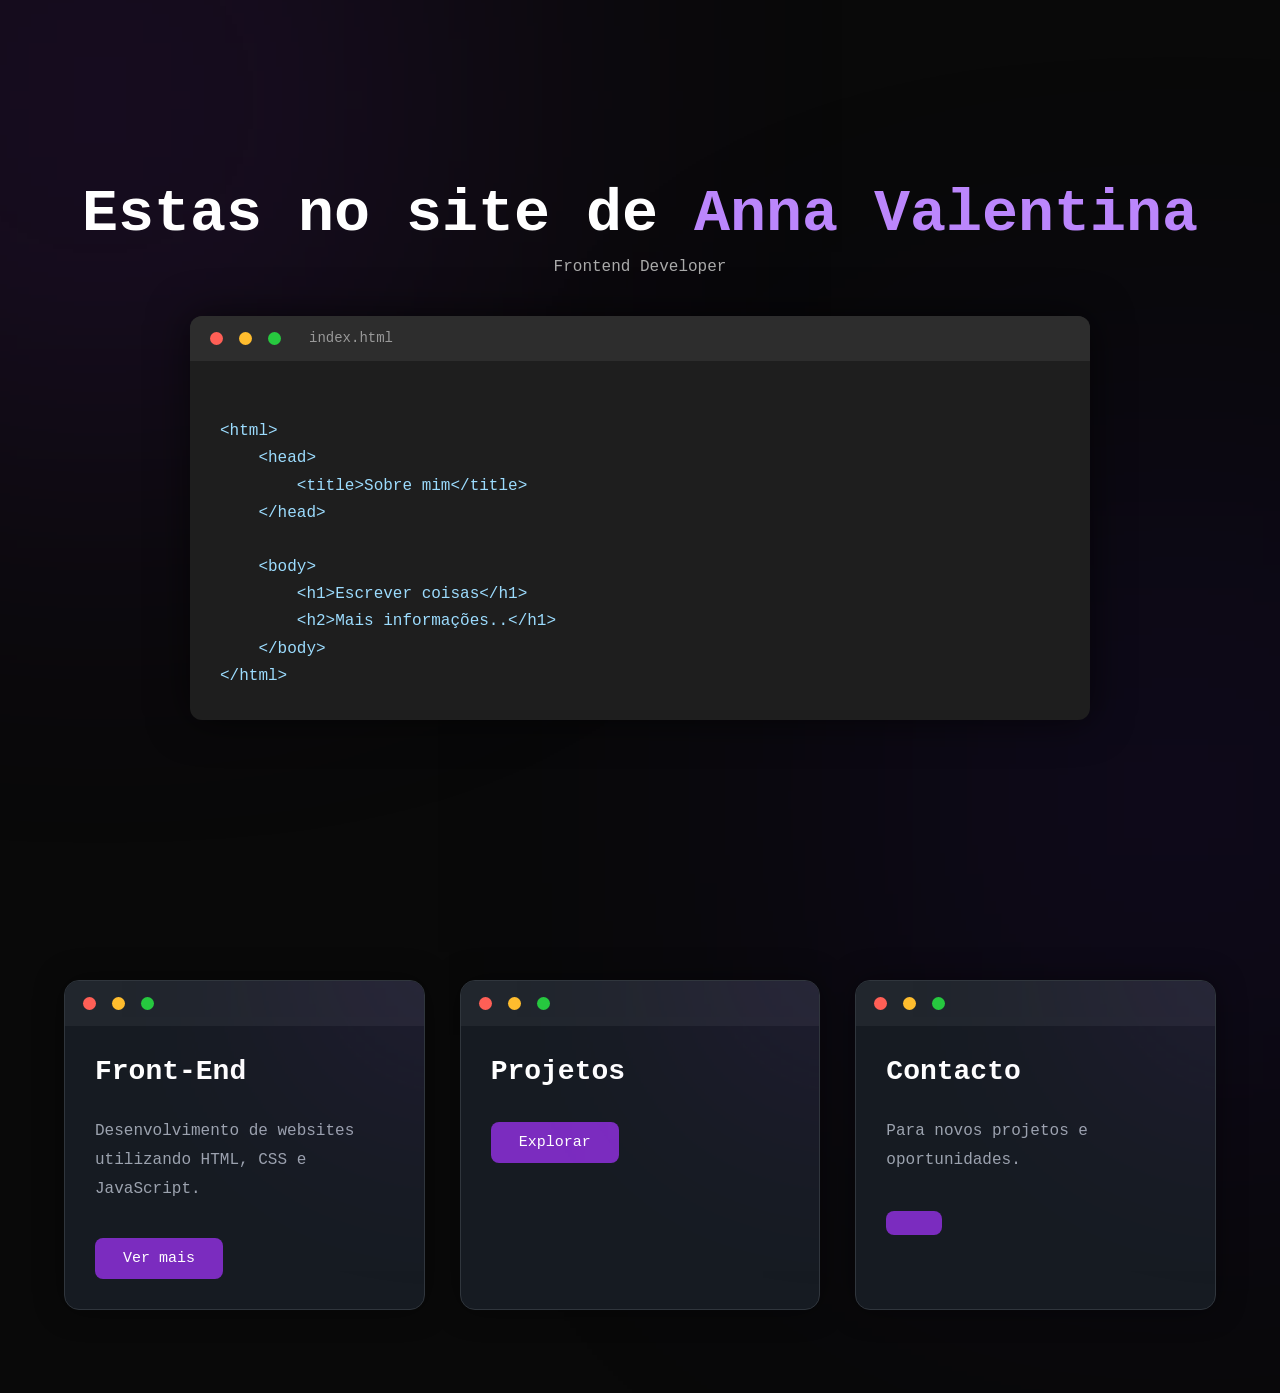
==== index.html @ fcafaae3 "Add files via upload" ====
<!DOCTYPE html>
<html lang="pt-PT">

<head>
    <meta charset="UTF-8">
    <meta name="viewport" content="width=device-width, initial-scale=1.0">
    <title> Portafolio | Anna Valentina López Botarda </title>
    <link rel="stylesheet" href="style.css">

</head>

<body>

    <section class="hero">
        <h1>Estas no site de <span> Anna Valentina </span></h1>
        <p>Frontend Developer</p>

        <div class="code-window">

            <div class="window-top">
                <span class="red"></span>
                <span class="yellow"></span>
                <span class="green"></span>

                <div class="filename">index.html</div>
            </div>

            <pre><code>
&lt;html&gt;
    &lt;head&gt;
        &lt;title&gt;Sobre mim&lt;/title&gt;
    &lt;/head&gt;

    &lt;body&gt;
        &lt;h1&gtEscrever coisas&lt;/h1&gt;
        &lt;h2&gtMais informações..&lt;/h1&gt;
    &lt;/body&gt;
&lt;/html&gt;
</code></pre>

        </div>

    </section>

    <section class="cards">

        <div class="card">
            <div class="card-top">
                <span class="red"></span>
                <span class="yellow"></span>
                <span class="green"></span>
            </div>

            <h2>Front-End</h2>

            <p>
                Desenvolvimento de websites utilizando HTML, CSS e JavaScript.
            </p>

            <button>Ver mais</button>
        </div>

        <div class="card">
            <div class="card-top">
                <span class="red"></span>
                <span class="yellow"></span>
                <span class="green"></span>
            </div>

            <h2>Projetos</h2>

            <p>

            </p>

            <button>Explorar</button>
        </div>

        <div class="card">
            <div class="card-top">
                <span class="red"></span>
                <span class="yellow"></span>
                <span class="green"></span>
            </div>

            <h2>Contacto</h2>

            <p>
                Para novos projetos e oportunidades.
            </p>

            <button></button>
        </div>

    </section>
</body>

</html>

<script src="script.js"></script>

<!-- cards 2 Para projeto abrir pag nova com todos os exercicios anteriores c/ imagenes -->

<!-- cards 1 .. Ver mais por cv -->

<!-- Cards 3 de contactos ES / Si tienes alguna pregunta, colaborar en un proyecto o hablar sobre alguna oportunidad laboral, no dudes en contactarme. - PT / Se tiveres alguma pergunta, um projeto em mente ou se quiseres colaborar, não hesites em contactar-me. 
 de linkedind - email - github -->

<!-- ES- Sobre mi: mis primeros pasos en la informartica comenzaron en la Universidad Tecnologica de Córdoba  -->
---- style.css ----
*{
    margin:0;
    padding:0;
    box-sizing:border-box;
    font-family:Consolas, monospace;
}

body{
    background:#090909;
    color:white;
}

.hero{
    min-height:100vh;
    display:flex;
    flex-direction:column;
    justify-content:center;
    align-items:center;
    padding:50px;
}

.hero h1{
    font-size:60px;
    margin-bottom:10px;
}

.hero span{
    color:#bb86fc;
}

.hero p{
    color:#aaa;
    margin-bottom:40px;
}

/* Janela */

.code-window{

    width:900px;
    max-width:95%;

    background:#1e1e1e;

    border-radius:12px;

    overflow:hidden;

    box-shadow:0 0 40px rgba(0,0,0,.6);

}

.window-top{

    height:45px;

    background:#2d2d2d;

    display:flex;

    align-items:center;

    padding:0 20px;

}

.red{

    width:14px;
    height:14px;
    border-radius:50%;
    background:#ff5f56;

}

.yellow{

    width:14px;
    height:14px;
    border-radius:50%;
    background:#ffbd2e;
    margin-left:8px;

}

.green{

    width:14px;
    height:14px;
    border-radius:50%;
    background:#27c93f;
    margin-left:8px;

}

.filename{

    color:#999;
    margin-left:20px;
    font-size:14px;

}

pre{

    color:#d4d4d4;
    padding:30px;
    overflow:auto;
    font-size:16px;
    line-height:1.7;

}

code{
    color:#9cdcfe;
}

body::before{

content:"";

position:fixed;

width:500px;
height:500px;

background:#7b2cbf;

filter:blur(220px);

top:-150px;
left:-150px;

opacity:.3;

z-index:-1;

}

body::after{

content:"";

position:fixed;

width:500px;
height:500px;

background:#3a0ca3;

filter:blur(220px);

bottom:-150px;
right:-150px;

opacity:.25;

z-index:-1;

}

.cards{

    width:90%;
    margin:80px auto;

    display:grid;

    grid-template-columns:repeat(auto-fit,minmax(320px,1fr));

    gap:35px;

}

.card{

    background:#161b22;

    border:1px solid #30363d;

    border-radius:15px;

    overflow:hidden;

    transition:.35s;

    box-shadow:0 0 30px rgba(0,0,0,.4);

    position:relative;

}

.card::before{

    content:"";

    position:absolute;

    width:250px;
    height:250px;

    background:#7b2cbf;

    filter:blur(120px);

    top:-150px;
    right:-150px;

    opacity:.15;

    transition:.4s;

}

.card:hover{

    transform:translateY(-10px);

    border-color:#bb86fc;

    box-shadow:0 20px 45px rgba(123,44,191,.35);

}

.card:hover::before{

    opacity:.35;

}

.card-top{

    height:45px;

    background:#21262d;

    display:flex;

    align-items:center;

    padding-left:18px;

}

.red,
.yellow,
.green{

    width:13px;
    height:13px;

    border-radius:50%;

    margin-right:8px;

}

.red{
    background:#ff5f56;
}

.yellow{
    background:#ffbd2e;
}

.green{
    background:#27c93f;
}

.card h2{

    color:#ffffff;

    margin:30px;

    font-size:28px;

}

.card p{

    color:#9ca3af;

    margin:0 30px 35px;

    line-height:1.8;

}

.card button{

    margin:0 30px 30px;

    padding:12px 28px;

    border:none;

    background:#7b2cbf;

    color:white;

    border-radius:8px;

    cursor:pointer;

    transition:.3s;

    font-size:15px;

}

.card button:hover{

    background:#9d4edd;

}
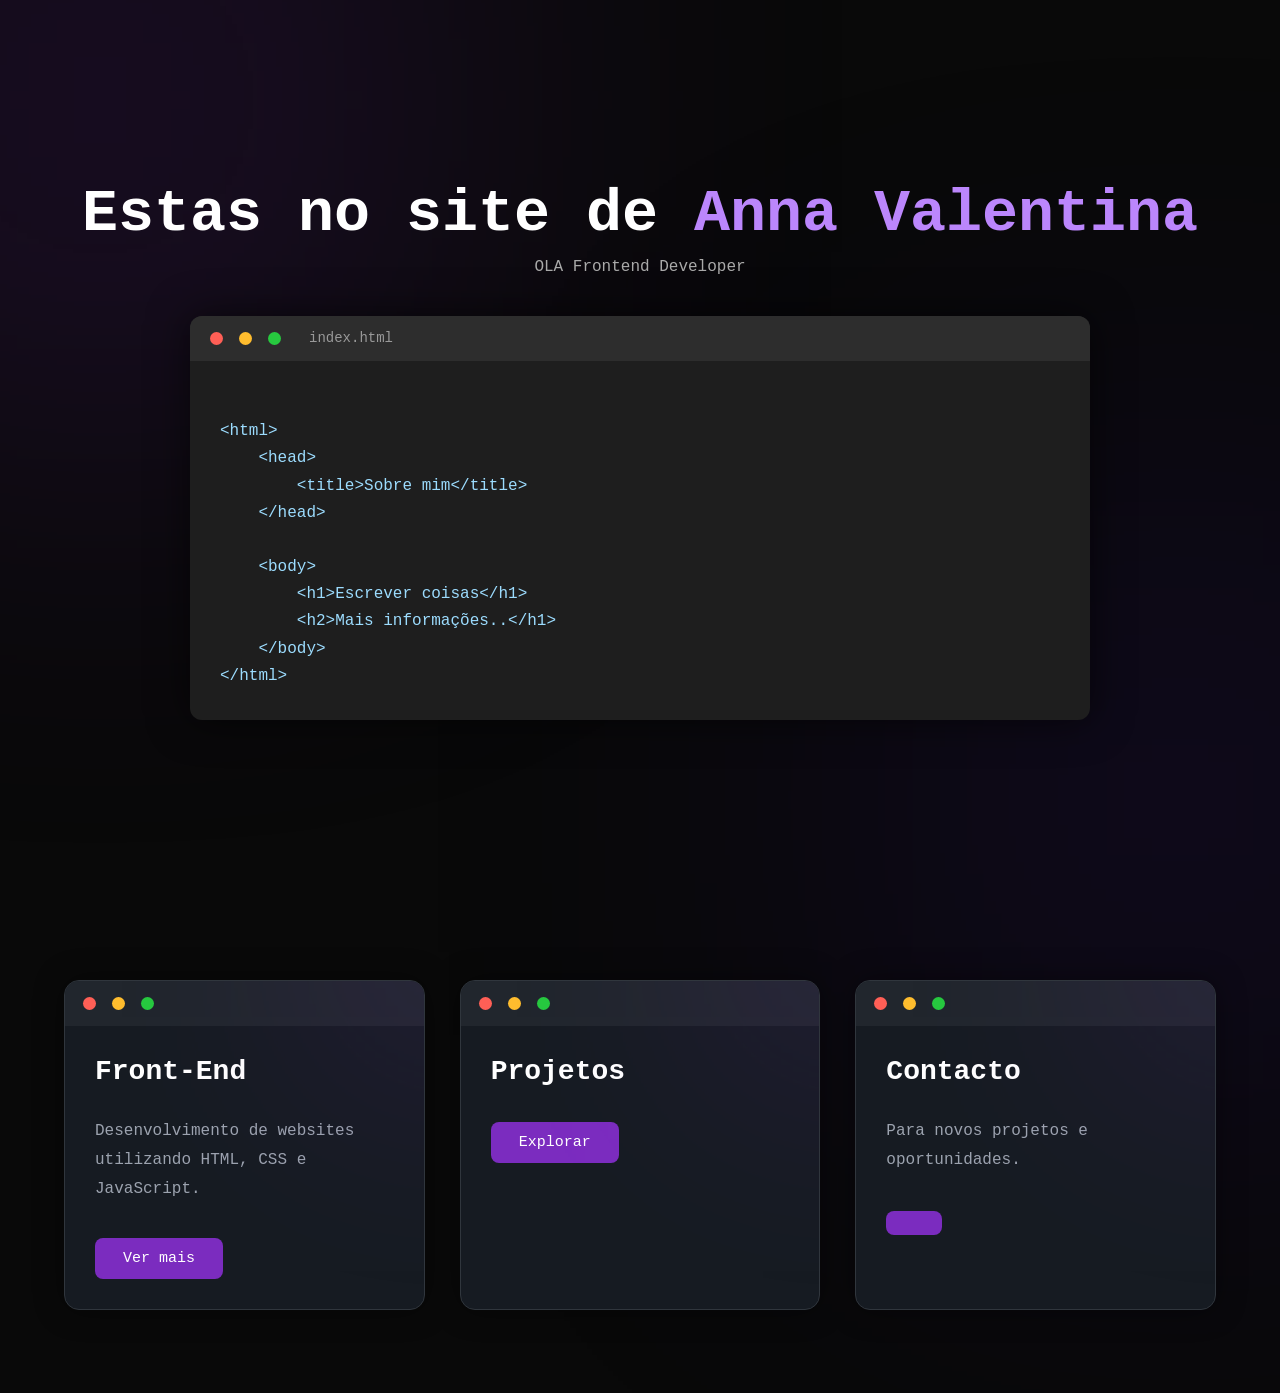
==== commit b0565609: "ACTUAL" ====
--- a/index.html
+++ b/index.html
@@ -13,7 +13,7 @@
 
     <section class="hero">
         <h1>Estas no site de <span> Anna Valentina </span></h1>
-        <p>Frontend Developer</p>
+        <p>OLA Frontend Developer</p>
 
         <div class="code-window">
 
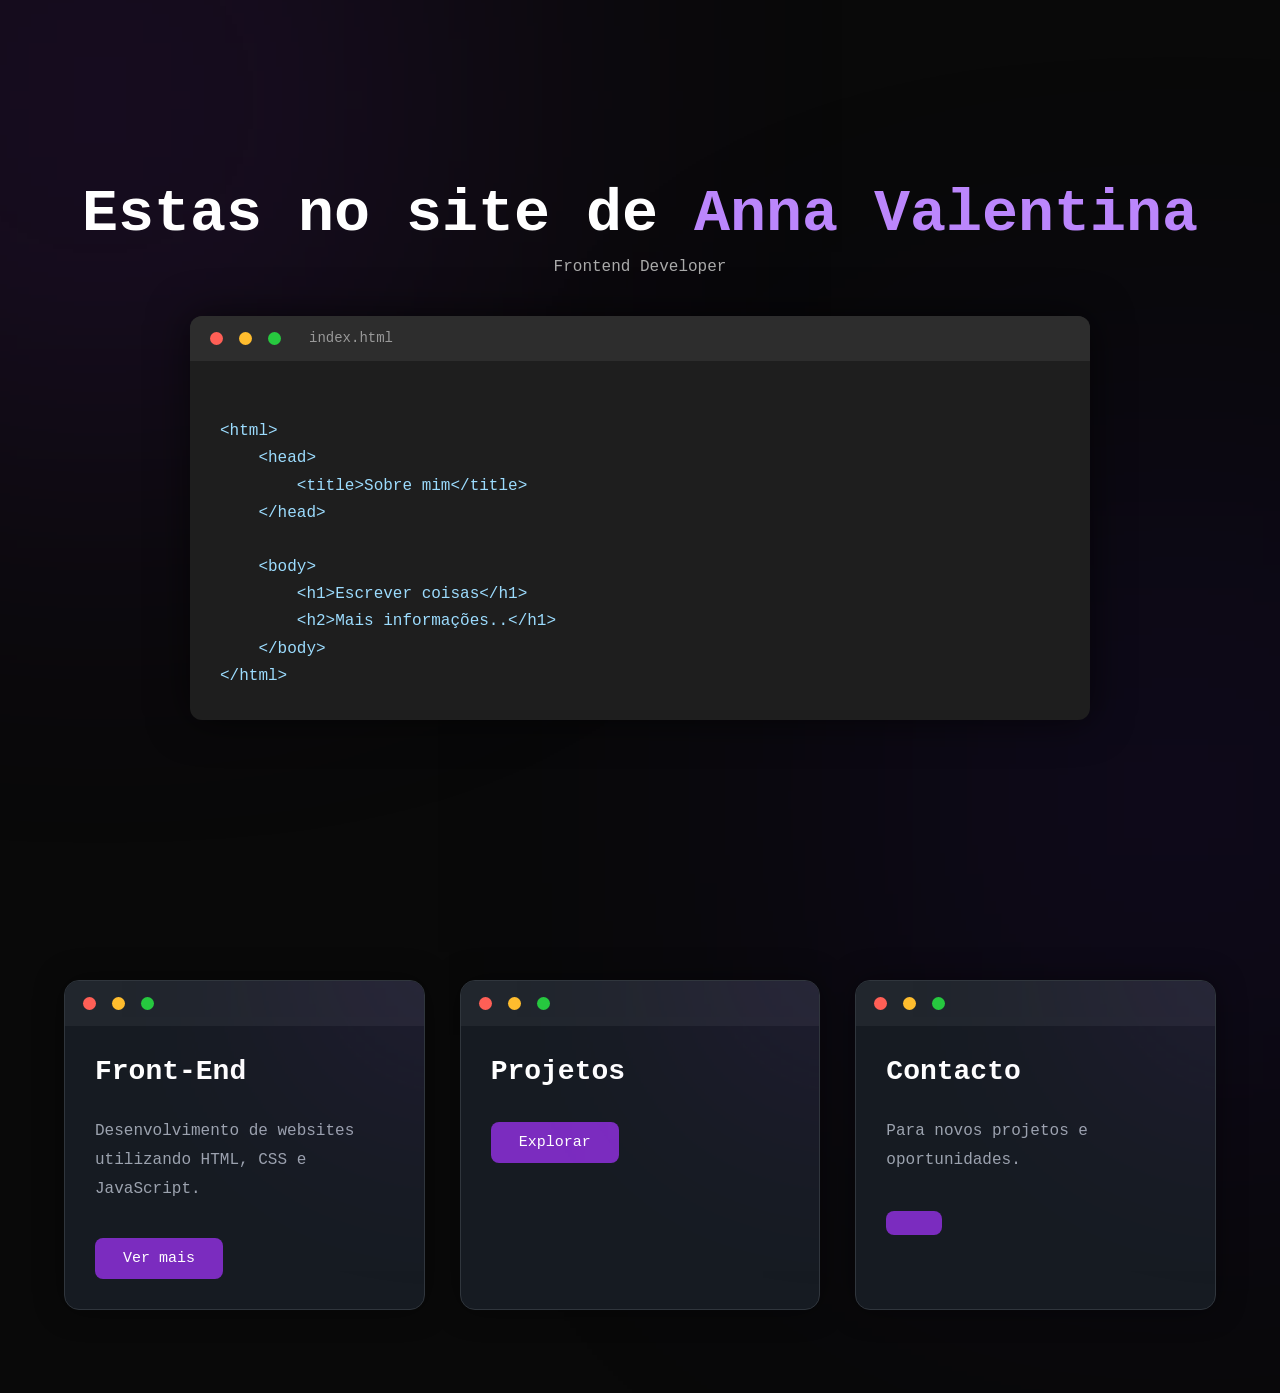
==== commit 632d4da2: "CARGANDO.." ====
--- a/index.html
+++ b/index.html
@@ -4,7 +4,7 @@
 <head>
     <meta charset="UTF-8">
     <meta name="viewport" content="width=device-width, initial-scale=1.0">
-    <title> Portafolio | Anna Valentina López Botarda </title>
+    <title> Portfólio | Anna Valentina López Botarda </title>
     <link rel="stylesheet" href="style.css">
 
 </head>
@@ -13,7 +13,7 @@
 
     <section class="hero">
         <h1>Estas no site de <span> Anna Valentina </span></h1>
-        <p>OLA Frontend Developer</p>
+        <p>Frontend Developer</p>
 
         <div class="code-window">
 
